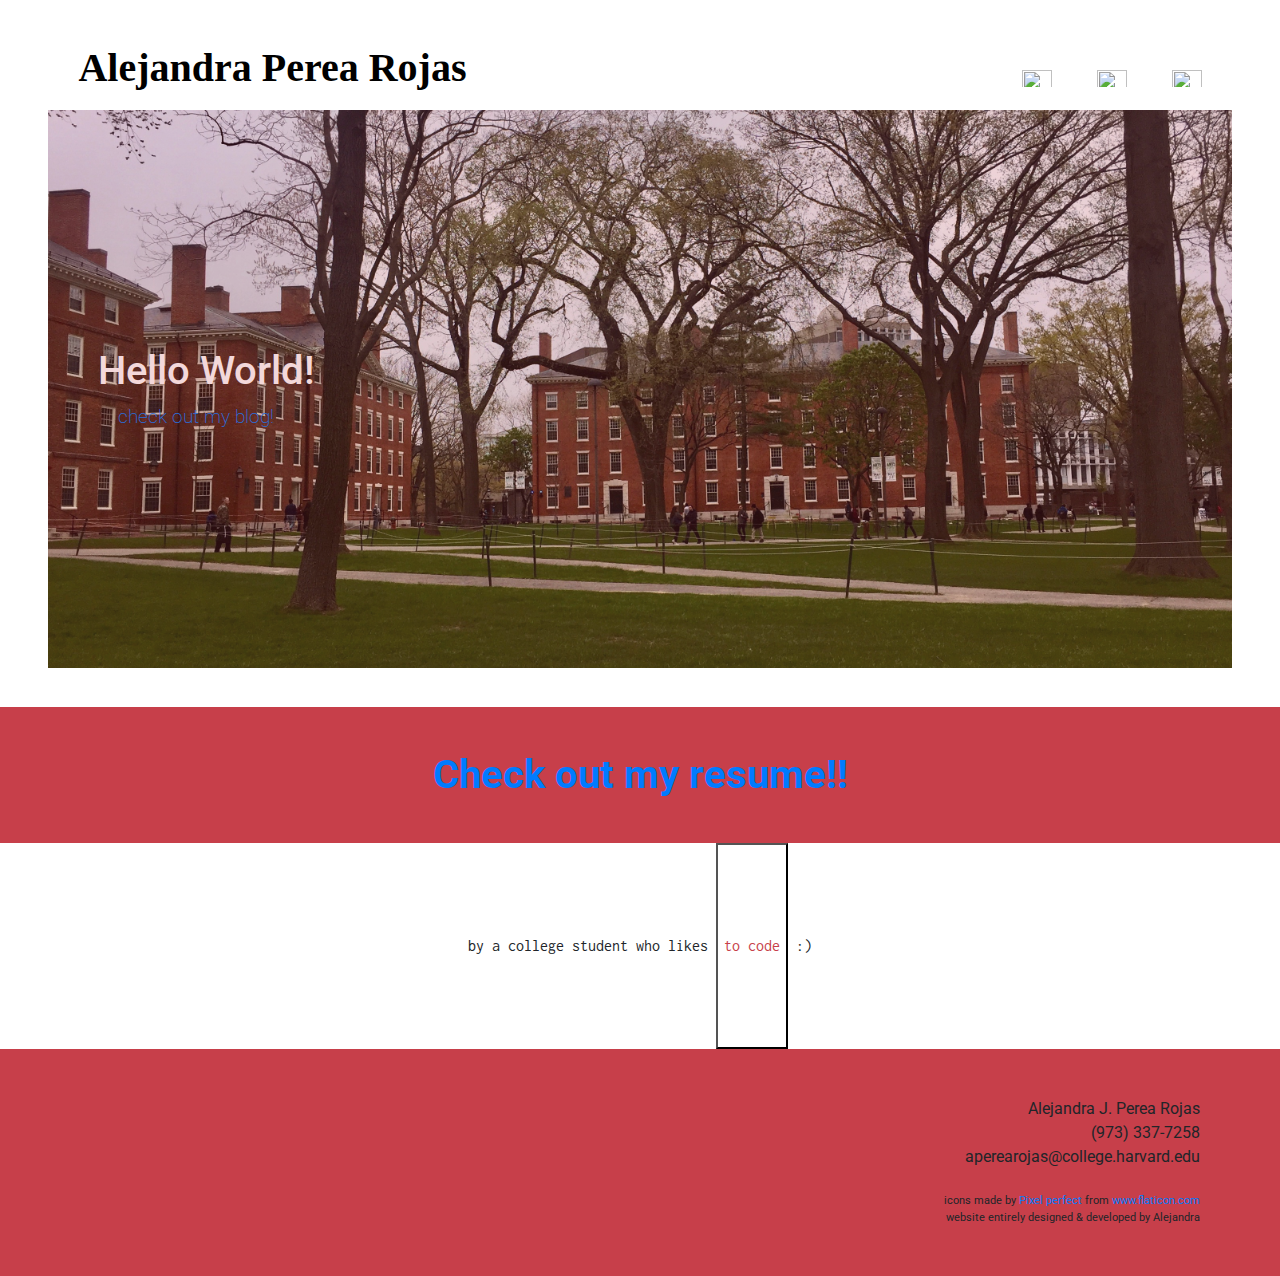
==== index.html @ ced35ab4 "Add files via upload" ====
<!DOCTYPE html>

<html lang="en">
    <head>
        <title>Alejandra Perea Rojas</title>
        <link rel="icon" href="a.ico">
        <link rel="stylesheet" href="style.css">
        <meta charset="utf-8">
        <meta name="viewport" content="width=device-width,initial-scale=1.0">
        <link rel="stylesheet" href="https://stackpath.bootstrapcdn.com/bootstrap/4.3.1/css/bootstrap.min.css">
    </head>
    <body>

        <div class="aheader">
            <ul>
                <li style="float:left;">
                    Alejandra Perea Rojas
                </li>
                <li style="margin-right:40px">
                    <a target="_blank" href="https://www.facebook.com/alecita2001">
                        <img class="ico" src="icon/facebook.svg"/>
                    </a>
                </li>
                <li style="margin-right:45px;">
                    <a href="mailto:alecita9perea@gmail.com">
                        <img class="ico" src="icon/email.svg"/>
                    </a>
                </li>
                <li style="margin-right:45px;">
                    <a target="_blank" href="last.html">
                        <img class="ico" src="icon/link.svg"/>
                    </a>
                </li>
            </ul>
            <div style="margin:0px 10px 0px 10px;padding:0px">
                <div class="cover2" style="background-color:#c73f4a;padding:0px">
                    <div class="cover">
                        <h1 class="white">Hello World!</h1>
                        <div style="font-size:19px;padding-left:20px">
                            <a href="blog">check out my blog!</a><br>
                        </div>
                    </div>
                </div>
            </div>
        </div>

        <div class="bloghead"><a href="resume.html" target="_blank">Check out my resume!!</a></div>

        <div class="intro">
            by a college student who likes <button onclick="toggle()">to code</button> :)
            <div id="popup" style="display:none;">
                <a onclick="toggle()"><div class="black_overlay"></div></a>
                <div class="popup_content">
                    <p style="font-size:20px;">Coding is important and fun because it is like another language which fosters creativity and problem solving skills! </p>
                    <a onclick="toggle()">close</a>
                </div>
            </div>
        </div>



        <div class="footer"><br><br>
          Alejandra J. Perea Rojas<br> (973) 337-7258 <br> aperearojas@college.harvard.edu <br><br>
            <div style="font-size:11px">
              icons made by <a href="https://www.flaticon.com/authors/pixel-perfect" title="Pixel perfect">Pixel perfect
              </a> from <a href="https://www.flaticon.com/" title="Flaticon">www.flaticon.com</a><br>
              website entirely designed & developed by Alejandra
            </div>
        </div>
    </body>


    <script src="toggle.js"></script>

</html>
---- style.css ----
@import url('https://fonts.googleapis.com/css?family=Abril+Fatface|Raleway:100|Roboto|Inconsolata&display=swap');

html
    {
    margin:0;
    padding:0;
    color:#ffffff;
    background-color:#c73f4a;
    }

body
    {
    font-family:'Roboto',sans-serif;
    margin:0;
    font-weight:400;
    }

h1
    {
    font-size:80px;
    font-weight: 900;
    }

ul
    {
    font-family:Times;
    font-weight:900;
    margin-top:23px;
    list-style-type:none;
    height:56px;
    padding-bottom:20px;
    }

a, a:visited, a:hover
    {
    font-style:normal;
    color:inherit;
    text-decoration:none;
    cursor:grab
    }

li
    {
    float:right;
    }

a:hover
{
    font-weight:800
}

.ico
{
  width:30px;
  height:30px;
}
img
{
  width: 30%;
  height: 30%;
}


@media only screen and (max-width: 600px) {
  ul{
    height:100px;
  }
  .cell1,.cell2{
    width:50%;
    float:left;
    text-align: center;
  }
  #res{
    height:auto;
  }
  .container3{
    height:300px;
    margin:0%;
    padding:0%;

  }
  .cell2,.cell1{
    float:none;
  }
  .cell1{
    width:100%;
    height:400px;
  }
  .cell2{
    width:100%;
    font-size:30px;
    float:right;
  }
  .cover2{
    max-height:400px
  }

}

#res
    {
   width:100%;
   height:700px;
    }

.aheader
{
  background-color:#ffffff;
  color:#000000;
  padding:3%;
  font-size:40px;
  font-weight:200;
  margin-bottom:0;
}

.cover
{
  background: url("harvard.jpeg") no-repeat 50% 50%;
  position:relative;
  background-size: 110% auto;
  padding:20% 50px 20% 50px;
  opacity: 0.8;
  color:#ffffff;
}

.intro
{
  font-family:'Inconsolata', monospace;
  text-align:center;
  align-items: center;
  line-height:200px;
  margin:0px;
}

button
{
  font-family:inherit;
  font-size:inherit;
  background-color: #ffffff;
  color:#c73f4a;
}

button:hover
{
  cursor:grab;
}

.black_overlay
{
  position:fixed;
  top: 0;
  left: 0;
  width: 100%;
  height: 100%;
  background-color: black;
  z-index: 1001;
  -moz-opacity: 0.8;
  opacity: .80;
  filter: alpha(opacity=80);
}

.popup_content
{
  position:fixed;
  top:10%;
  left:10%;
  width: 80%;
  height: 80%;
  background-color: #5c82ea;
  z-index: 1002;
  overflow: auto;
  font-family:'Raleway',sans-serif;
  color:#ffffff;
}

.container2
{
  overflow-x:scroll;
  line-height:150px;
  text-align: center;
  font-size:40px;
  font-family: 'Abril Fatface', cursive;
}

.container3
{
  padding:2%;
  height:700px;
  text-align: center;
  margin:0px 2% 0px 2%;
  width: 95%;
  display: flex;
  align-items: center;
}

.cell2,.cell1
{
  float:left;
  overflow:hidden;
}

.cell1
{
  width:85%;
}

.cell2{
  width:10%;
  font-size:30px
}

.footer{
  float:right;
  padding: 0px 50px 50px 50px;
  margin-right:30px;
  text-align:right;
}

.blog
{
  width:60%;
  margin: 5% 0% 20% 20%;
}

.bloghead{
  padding:3%;
  background-color:#c73f4a;
  color:white;
  font-size: 40px;
  font-weight:700;
  text-align:center;
}
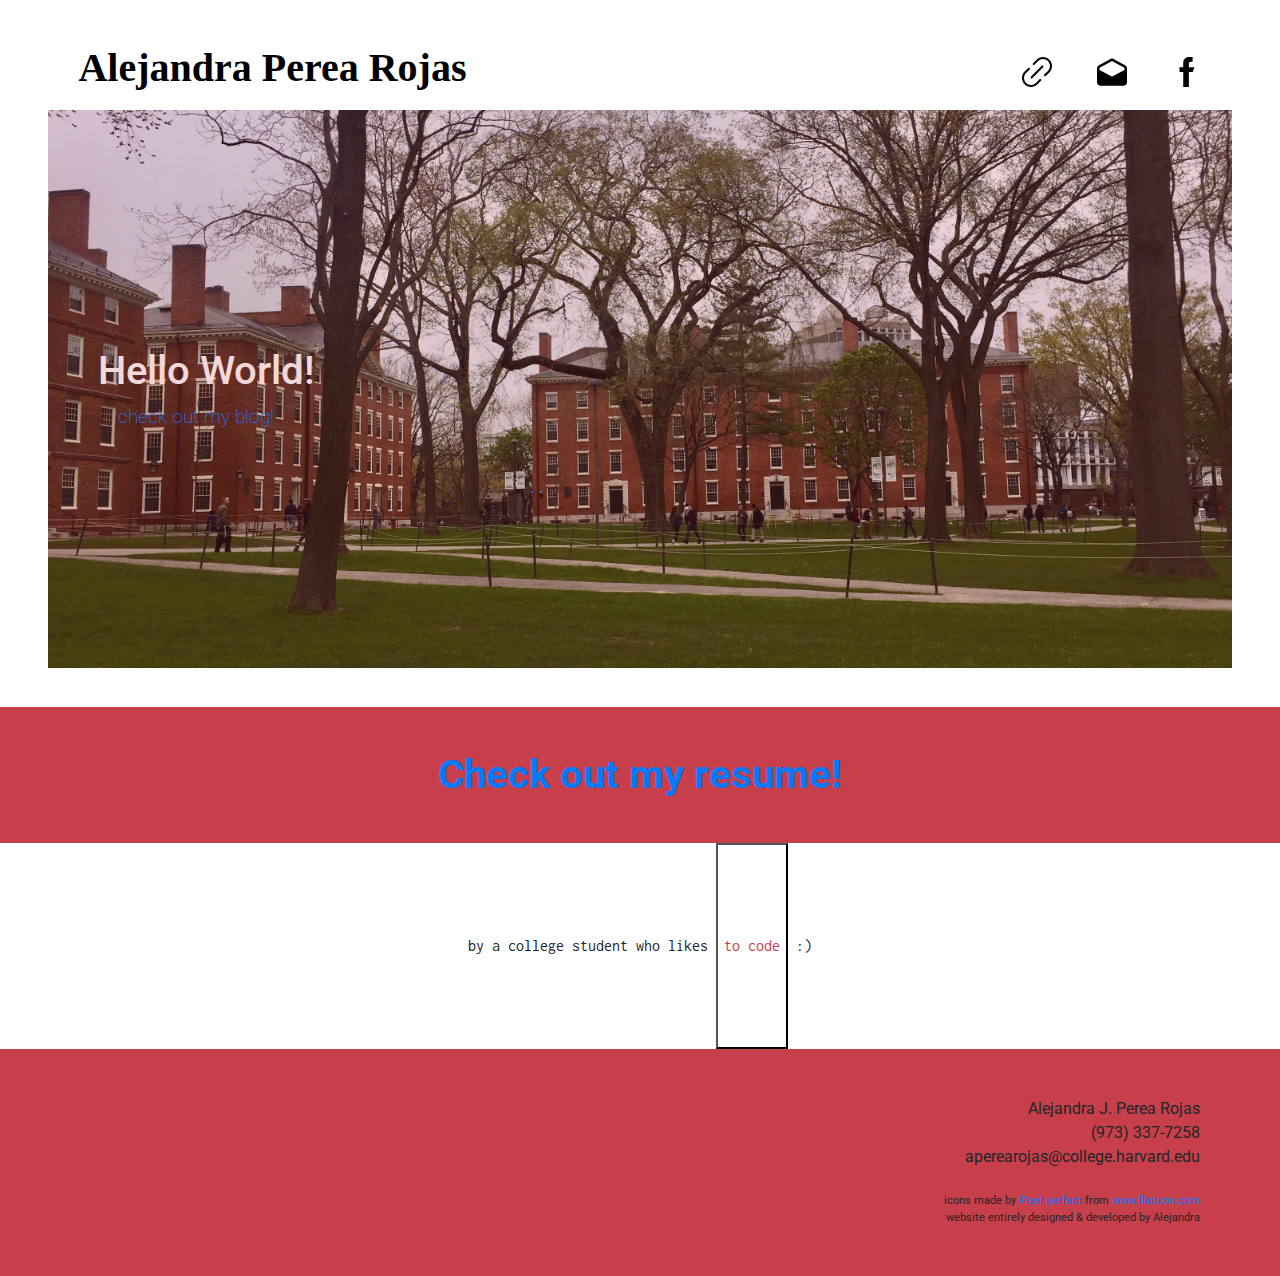
==== commit 55acaff6: "Update index.html" ====
--- a/index.html
+++ b/index.html
@@ -27,7 +27,7 @@
                     </a>
                 </li>
                 <li style="margin-right:45px;">
-                    <a target="_blank" href="last.html">
+                    <a href="last.html">
                         <img class="ico" src="icon/link.svg"/>
                     </a>
                 </li>
@@ -44,7 +44,7 @@
             </div>
         </div>
 
-        <div class="bloghead"><a href="resume.html" target="_blank">Check out my resume!!</a></div>
+        <div class="bloghead"><a href="resume.html">Check out my resume!</a></div>
 
         <div class="intro">
             by a college student who likes <button onclick="toggle()">to code</button> :)
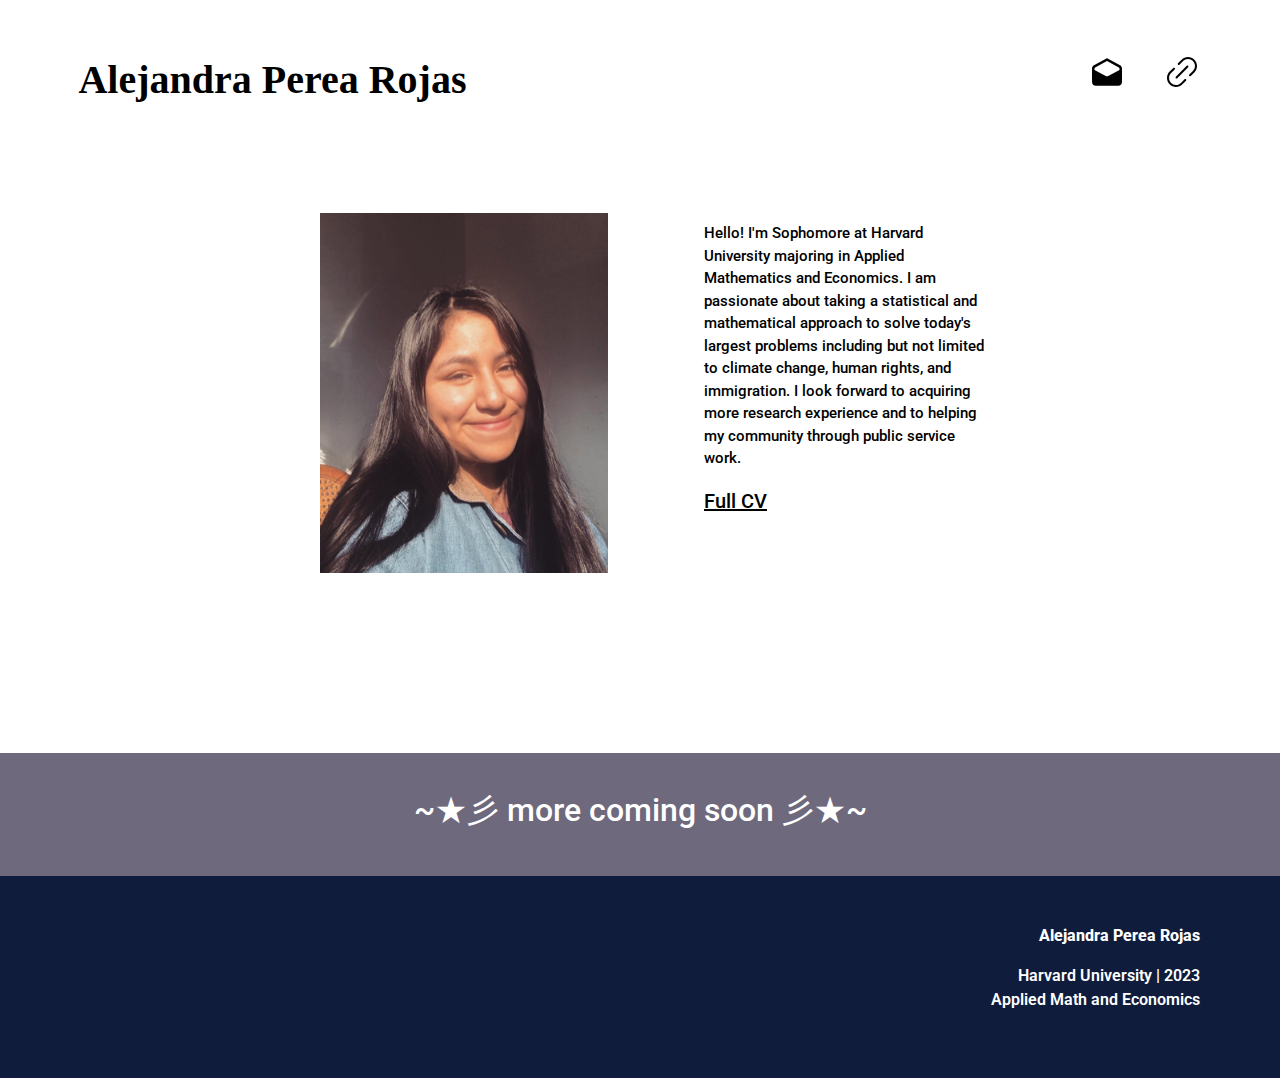
==== commit 8809b14b: "Add files via upload" ====
--- a/index.html
+++ b/index.html
@@ -10,63 +10,46 @@
         <link rel="stylesheet" href="https://stackpath.bootstrapcdn.com/bootstrap/4.3.1/css/bootstrap.min.css">
     </head>
     <body>
-
         <div class="aheader">
             <ul>
-                <li style="float:left;">
+                <li style="float:left;padding-top:1%">
                     Alejandra Perea Rojas
                 </li>
-                <li style="margin-right:40px">
-                    <a target="_blank" href="https://www.facebook.com/alecita2001">
-                        <img class="ico" src="icon/facebook.svg"/>
+                <li style="margin-right:45px;">
+                    <a href="https://www.linkedin.com/in/alejandraperear/">
+                        <img class="ico" src="icon/link.svg"/>
                     </a>
                 </li>
                 <li style="margin-right:45px;">
-                    <a href="mailto:alecita9perea@gmail.com">
+                    <a href="mailto:aperearojas@college.harvard.edu">
                         <img class="ico" src="icon/email.svg"/>
                     </a>
                 </li>
-                <li style="margin-right:45px;">
-                    <a href="last.html">
-                        <img class="ico" src="icon/link.svg"/>
-                    </a>
-                </li>
             </ul>
-            <div style="margin:0px 10px 0px 10px;padding:0px">
-                <div class="cover2" style="background-color:#c73f4a;padding:0px">
-                    <div class="cover">
-                        <h1 class="white">Hello World!</h1>
-                        <div style="font-size:19px;padding-left:20px">
-                            <a href="blog">check out my blog!</a><br>
-                        </div>
-                    </div>
-                </div>
-            </div>
+        </div>
+          <div style="margin-top:5%;padding-left:25%;color:white;width:100%;height:auto;margin-bottom:580px;color:black">
+              <div style="text-align:left;float:right;width:30%;margin-right:30%;font-weight:500;font-size:15px;padding-top:1%;vertical-align: middle;">
+                  <p>Hello! I'm Sophomore at Harvard University majoring in Applied Mathematics and Economics. I am passionate about taking a statistical and mathematical approach to solve today's largest problems including but not limited to climate change, human rights, and immigration. I look forward to acquiring more research experience and to helping my community through public service work. </p>
+                  <p style="font-size:20px; font-weight:500;text-decoration:underline;"> <a style="color:black" href="Alejandra_PereaRojas_CV.pdf">Full CV</a> </p>
+              </div>
+              <img style="float:left;width:30%;height:auto" src="also me.jpg">
+          </div>
+
+        <br>
+
+        <div style="background-color:#6F697D;padding-left:35%;widt:100%;padding-right:35%;text-align:center;padding:3%;">
+          <h2 style="color:white">~★彡 more coming soon 彡★~</h2>
         </div>
 
-        <div class="bloghead"><a href="resume.html">Check out my resume!</a></div>
-
-        <div class="intro">
-            by a college student who likes <button onclick="toggle()">to code</button> :)
-            <div id="popup" style="display:none;">
-                <a onclick="toggle()"><div class="black_overlay"></div></a>
-                <div class="popup_content">
-                    <p style="font-size:20px;">Coding is important and fun because it is like another language which fosters creativity and problem solving skills! </p>
-                    <a onclick="toggle()">close</a>
-                </div>
-            </div>
+        <div class="footer">
+          <br><br>
+          <p style="font-weight:800;color:white">Alejandra Perea Rojas</p>
+          <p style="font-weight:600;color:white">
+            Harvard University | 2023 <br> Applied Math and Economics
+          </p>
         </div>
 
 
-
-        <div class="footer"><br><br>
-          Alejandra J. Perea Rojas<br> (973) 337-7258 <br> aperearojas@college.harvard.edu <br><br>
-            <div style="font-size:11px">
-              icons made by <a href="https://www.flaticon.com/authors/pixel-perfect" title="Pixel perfect">Pixel perfect
-              </a> from <a href="https://www.flaticon.com/" title="Flaticon">www.flaticon.com</a><br>
-              website entirely designed & developed by Alejandra
-            </div>
-        </div>
     </body>
 
 
--- a/style.css
+++ b/style.css
@@ -5,7 +5,7 @@
     margin:0;
     padding:0;
     color:#ffffff;
-    background-color:#c73f4a;
+    background-color:#101c3c;
     }
 
 body
@@ -34,7 +34,7 @@
 a, a:visited, a:hover
     {
     font-style:normal;
-    color:inherit;
+    color:white;
     text-decoration:none;
     cursor:grab
     }
@@ -46,7 +46,7 @@
 
 a:hover
 {
-    font-weight:800
+    font-weight:600
 }
 
 .ico
@@ -91,9 +91,6 @@
     font-size:30px;
     float:right;
   }
-  .cover2{
-    max-height:400px
-  }
 
 }
 
@@ -113,16 +110,6 @@
   margin-bottom:0;
 }
 
-.cover
-{
-  background: url("harvard.jpeg") no-repeat 50% 50%;
-  position:relative;
-  background-size: 110% auto;
-  padding:20% 50px 20% 50px;
-  opacity: 0.8;
-  color:#ffffff;
-}
-
 .intro
 {
   font-family:'Inconsolata', monospace;
@@ -137,7 +124,7 @@
   font-family:inherit;
   font-size:inherit;
   background-color: #ffffff;
-  color:#c73f4a;
+  color:#101c3c;
 }
 
 button:hover
@@ -157,20 +144,6 @@
   -moz-opacity: 0.8;
   opacity: .80;
   filter: alpha(opacity=80);
-}
-
-.popup_content
-{
-  position:fixed;
-  top:10%;
-  left:10%;
-  width: 80%;
-  height: 80%;
-  background-color: #5c82ea;
-  z-index: 1002;
-  overflow: auto;
-  font-family:'Raleway',sans-serif;
-  color:#ffffff;
 }
 
 .container2
@@ -215,19 +188,3 @@
   margin-right:30px;
   text-align:right;
 }
-
-.blog
-{
-  width:60%;
-  margin: 5% 0% 20% 20%;
-}
-
-.bloghead{
-  padding:3%;
-  background-color:#c73f4a;
-  color:white;
-  font-size: 40px;
-  font-weight:700;
-  text-align:center;
-}
-
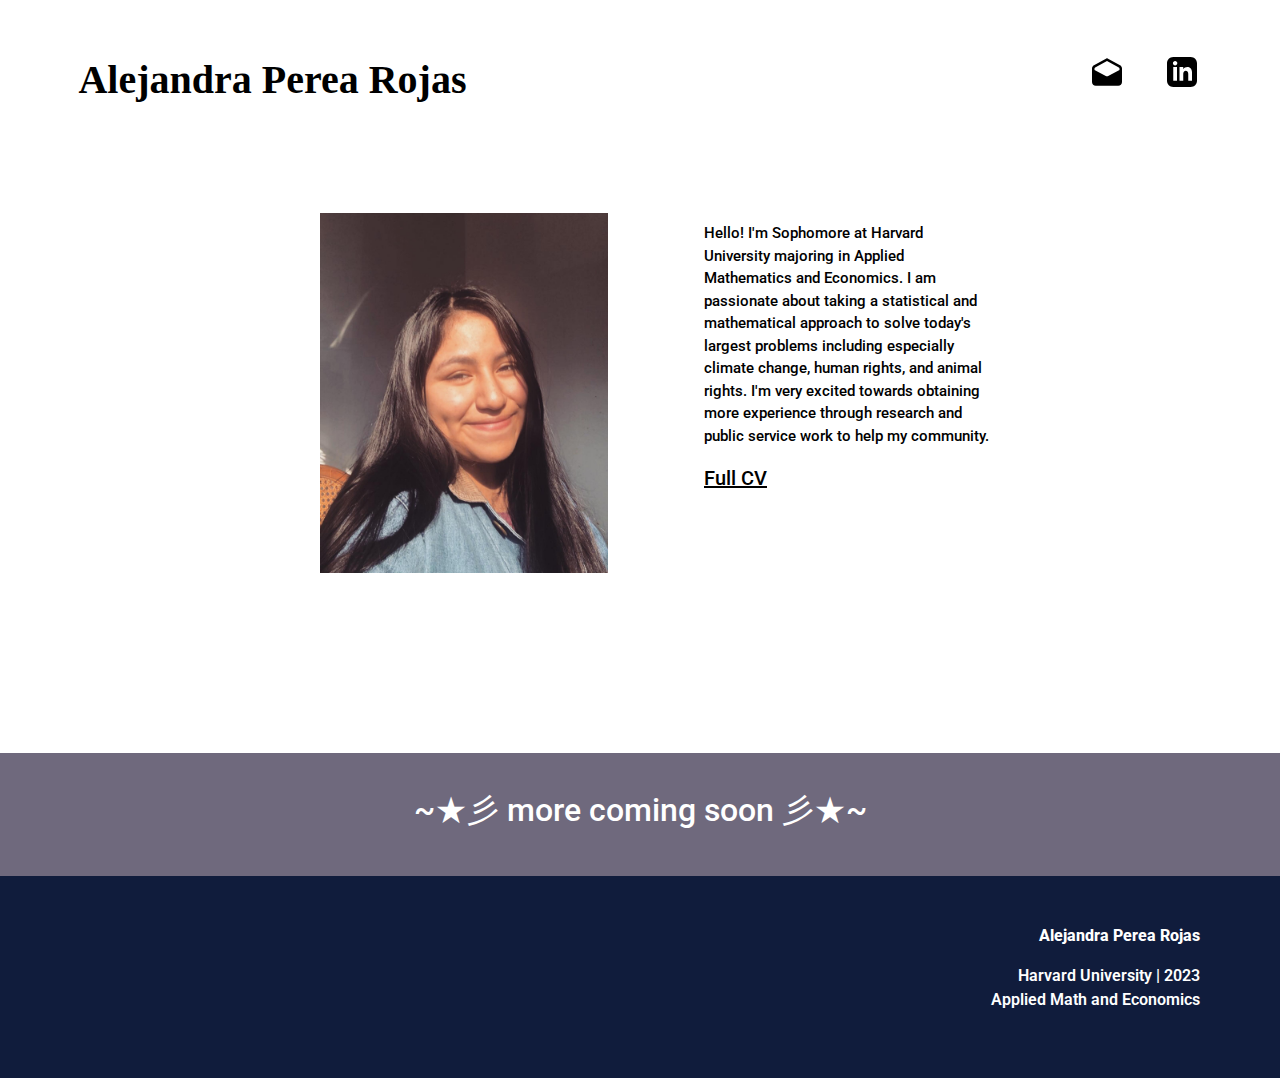
==== commit 3dd744e8: "Update index.html" ====
--- a/index.html
+++ b/index.html
@@ -29,7 +29,7 @@
         </div>
           <div style="margin-top:5%;padding-left:25%;color:white;width:100%;height:auto;margin-bottom:580px;color:black">
               <div style="text-align:left;float:right;width:30%;margin-right:30%;font-weight:500;font-size:15px;padding-top:1%;vertical-align: middle;">
-                  <p>Hello! I'm Sophomore at Harvard University majoring in Applied Mathematics and Economics. I am passionate about taking a statistical and mathematical approach to solve today's largest problems including but not limited to climate change, human rights, and immigration. I look forward to acquiring more research experience and to helping my community through public service work. </p>
+                  <p>Hello! I'm Sophomore at Harvard University majoring in Applied Mathematics and Economics. I am passionate about taking a statistical and mathematical approach to solve today's largest problems including especially climate change, human rights, and animal rights. I'm very excited towards obtaining more experience through research and public service work to help my community. </p>
                   <p style="font-size:20px; font-weight:500;text-decoration:underline;"> <a style="color:black" href="Alejandra_PereaRojas_CV.pdf">Full CV</a> </p>
               </div>
               <img style="float:left;width:30%;height:auto" src="also me.jpg">
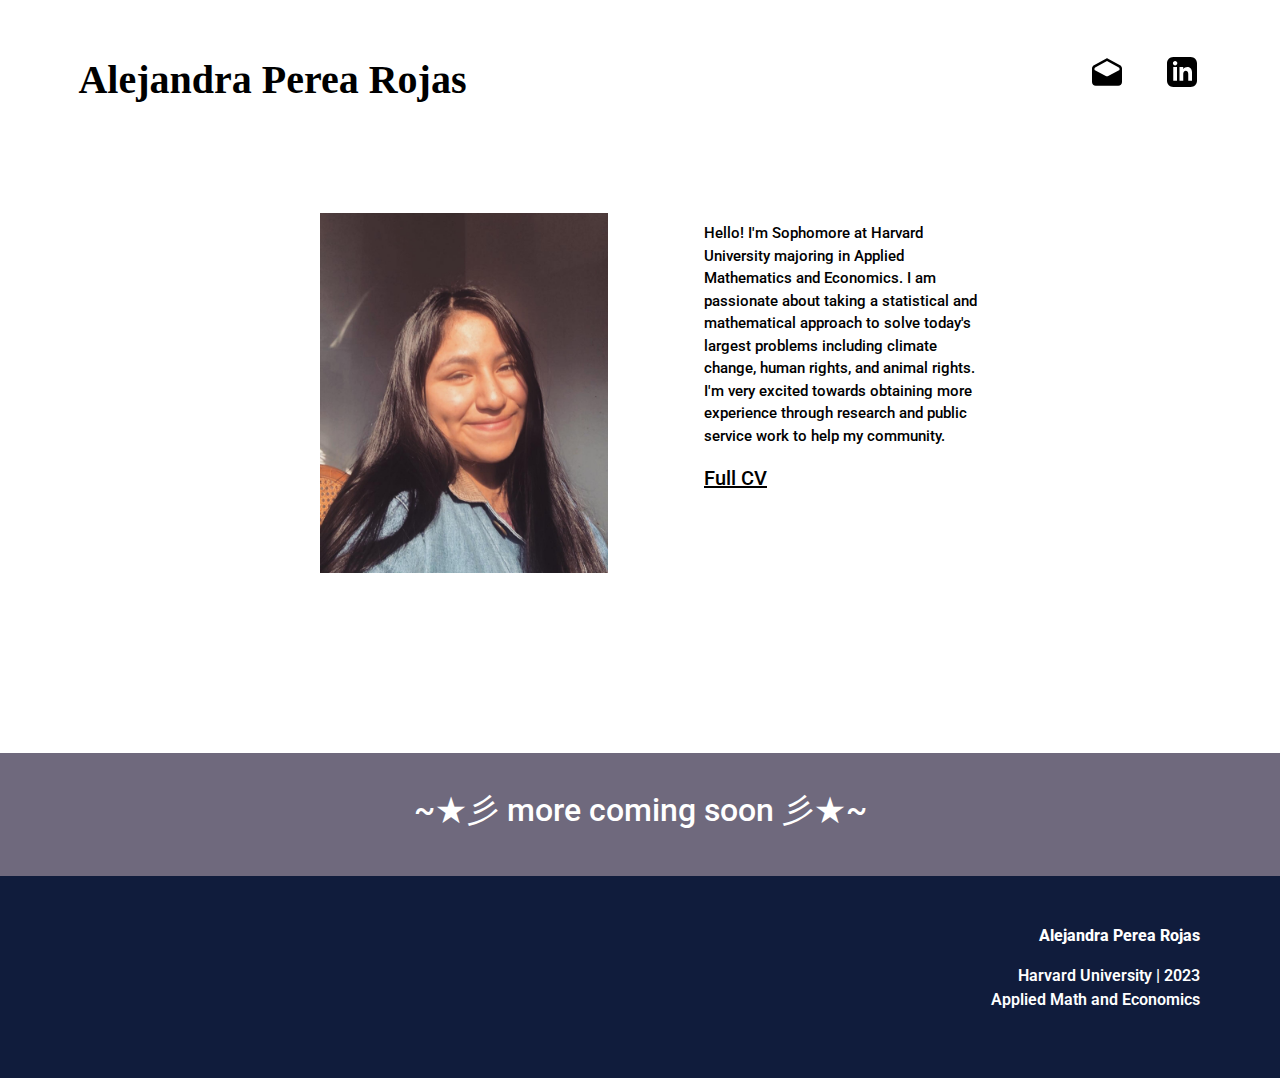
==== commit 070e540a: "Update index.html" ====
--- a/index.html
+++ b/index.html
@@ -29,7 +29,7 @@
         </div>
           <div style="margin-top:5%;padding-left:25%;color:white;width:100%;height:auto;margin-bottom:580px;color:black">
               <div style="text-align:left;float:right;width:30%;margin-right:30%;font-weight:500;font-size:15px;padding-top:1%;vertical-align: middle;">
-                  <p>Hello! I'm Sophomore at Harvard University majoring in Applied Mathematics and Economics. I am passionate about taking a statistical and mathematical approach to solve today's largest problems including especially climate change, human rights, and animal rights. I'm very excited towards obtaining more experience through research and public service work to help my community. </p>
+                  <p>Hello! I'm Sophomore at Harvard University majoring in Applied Mathematics and Economics. I am passionate about taking a statistical and mathematical approach to solve today's largest problems including climate change, human rights, and animal rights. I'm very excited towards obtaining more experience through research and public service work to help my community. </p>
                   <p style="font-size:20px; font-weight:500;text-decoration:underline;"> <a style="color:black" href="Alejandra_PereaRojas_CV.pdf">Full CV</a> </p>
               </div>
               <img style="float:left;width:30%;height:auto" src="also me.jpg">
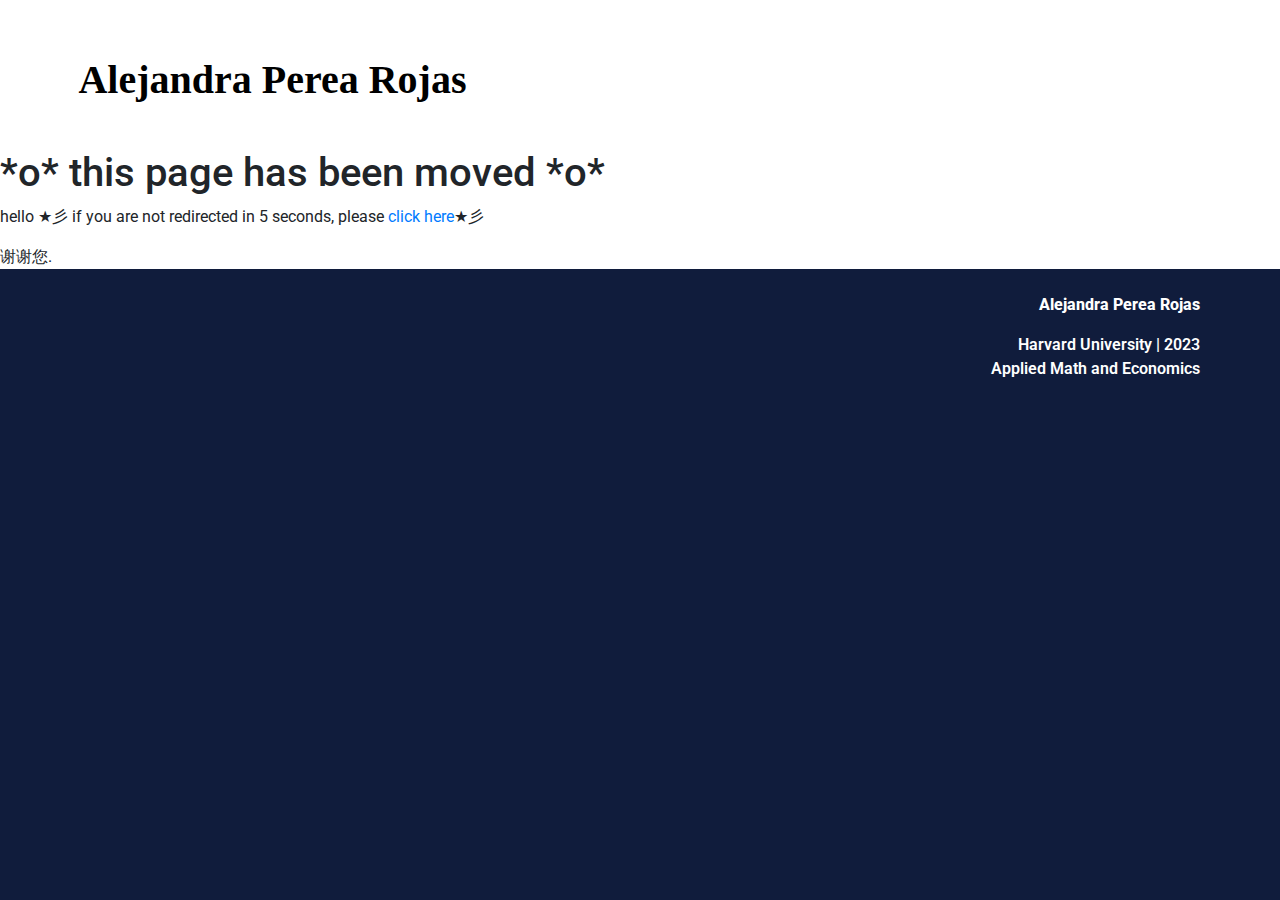
==== commit 845482b0: "Update index.html" ====
--- a/index.html
+++ b/index.html
@@ -2,12 +2,13 @@
 
 <html lang="en">
     <head>
-        <title>Alejandra Perea Rojas</title>
+        <meta http-equiv="refresh" content="5; URL=https://www.alejandrapr.com" />
+        <title>Redirect to new page --- Alejandra Perea Rojas</title>
         <link rel="icon" href="a.ico">
         <link rel="stylesheet" href="style.css">
         <meta charset="utf-8">
         <meta name="viewport" content="width=device-width,initial-scale=1.0">
-        <link rel="stylesheet" href="https://stackpath.bootstrapcdn.com/bootstrap/4.3.1/css/bootstrap.min.css">
+        <link rel="stylesheet" href="https://stackpath.bootstrapcdn.com/bootstrap/4.3.1/css/bootstrap.min.css">  
     </head>
     <body>
         <div class="aheader">
@@ -15,31 +16,10 @@
                 <li style="float:left;padding-top:1%">
                     Alejandra Perea Rojas
                 </li>
-                <li style="margin-right:45px;">
-                    <a href="https://www.linkedin.com/in/alejandraperear/">
-                        <img class="ico" src="icon/link.svg"/>
-                    </a>
-                </li>
-                <li style="margin-right:45px;">
-                    <a href="mailto:aperearojas@college.harvard.edu">
-                        <img class="ico" src="icon/email.svg"/>
-                    </a>
-                </li>
             </ul>
         </div>
-          <div style="margin-top:5%;padding-left:25%;color:white;width:100%;height:auto;margin-bottom:580px;color:black">
-              <div style="text-align:left;float:right;width:30%;margin-right:30%;font-weight:500;font-size:15px;padding-top:1%;vertical-align: middle;">
-                  <p>Hello! I'm Sophomore at Harvard University majoring in Applied Mathematics and Economics. I am passionate about taking a statistical and mathematical approach to solve today's largest problems including climate change, human rights, and animal rights. I'm very excited towards obtaining more experience through research and public service work to help my community. </p>
-                  <p style="font-size:20px; font-weight:500;text-decoration:underline;"> <a style="color:black" href="Alejandra_PereaRojas_CV.pdf">Full CV</a> </p>
-              </div>
-              <img style="float:left;width:30%;height:auto" src="also me.jpg">
-          </div>
-
-        <br>
-
-        <div style="background-color:#6F697D;padding-left:35%;widt:100%;padding-right:35%;text-align:center;padding:3%;">
-          <h2 style="color:white">~★彡 more coming soon 彡★~</h2>
-        </div>
+            <h1>*o* this page has been moved *o*</h1>
+          <p>hello ★彡 if you are not redirected in 5 seconds, please <a href="https://www.alejandrapr">click here</a>★彡</p> 谢谢您.
 
         <div class="footer">
           <br><br>
@@ -49,10 +29,6 @@
           </p>
         </div>
 
-
     </body>
 
-
-    <script src="toggle.js"></script>
-
 </html>
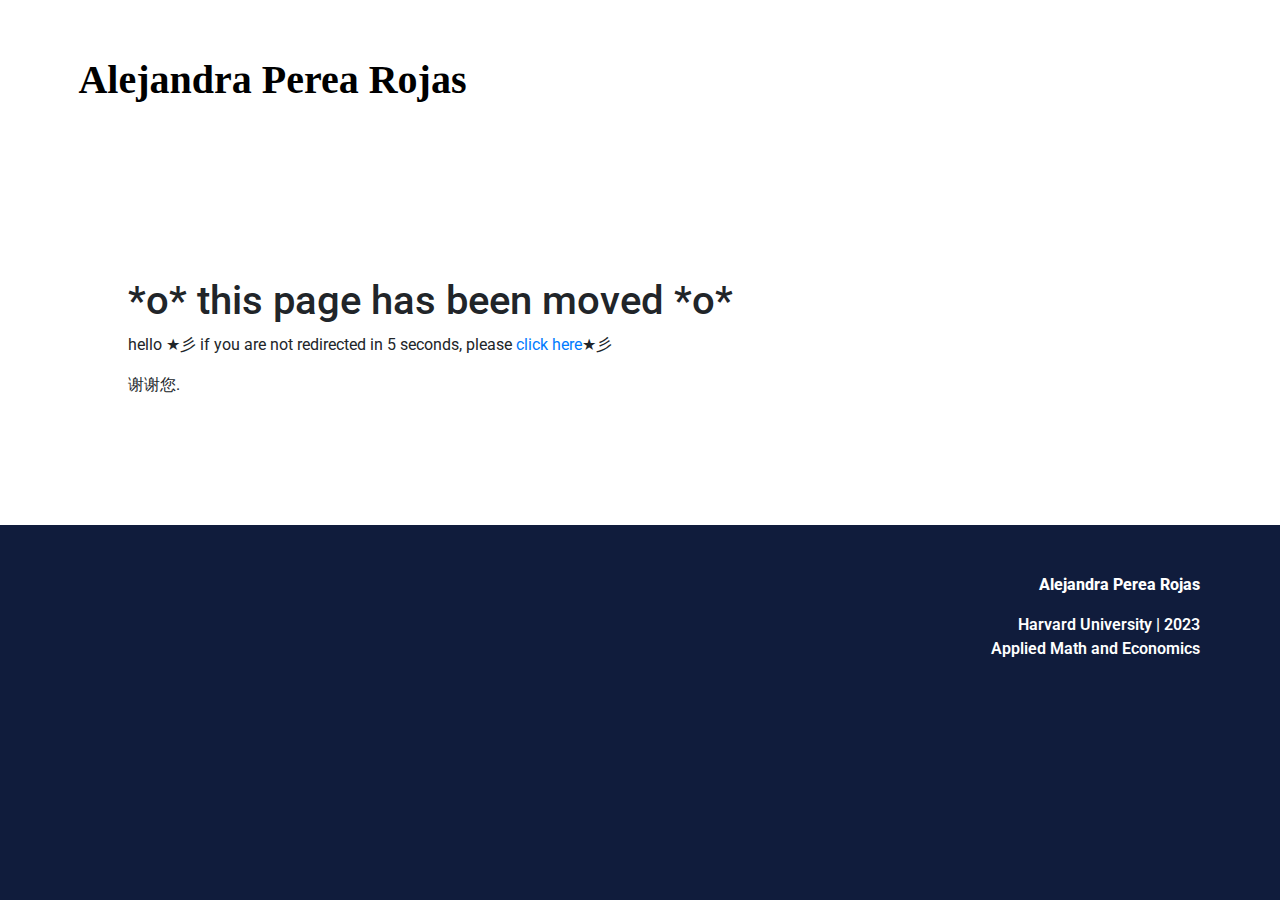
==== commit c73f36f8: "Update index.html" ====
--- a/index.html
+++ b/index.html
@@ -18,9 +18,10 @@
                 </li>
             </ul>
         </div>
+        <div style="padding:10%;">
             <h1>*o* this page has been moved *o*</h1>
           <p>hello ★彡 if you are not redirected in 5 seconds, please <a href="https://www.alejandrapr">click here</a>★彡</p> 谢谢您.
-
+        </div>
         <div class="footer">
           <br><br>
           <p style="font-weight:800;color:white">Alejandra Perea Rojas</p>
